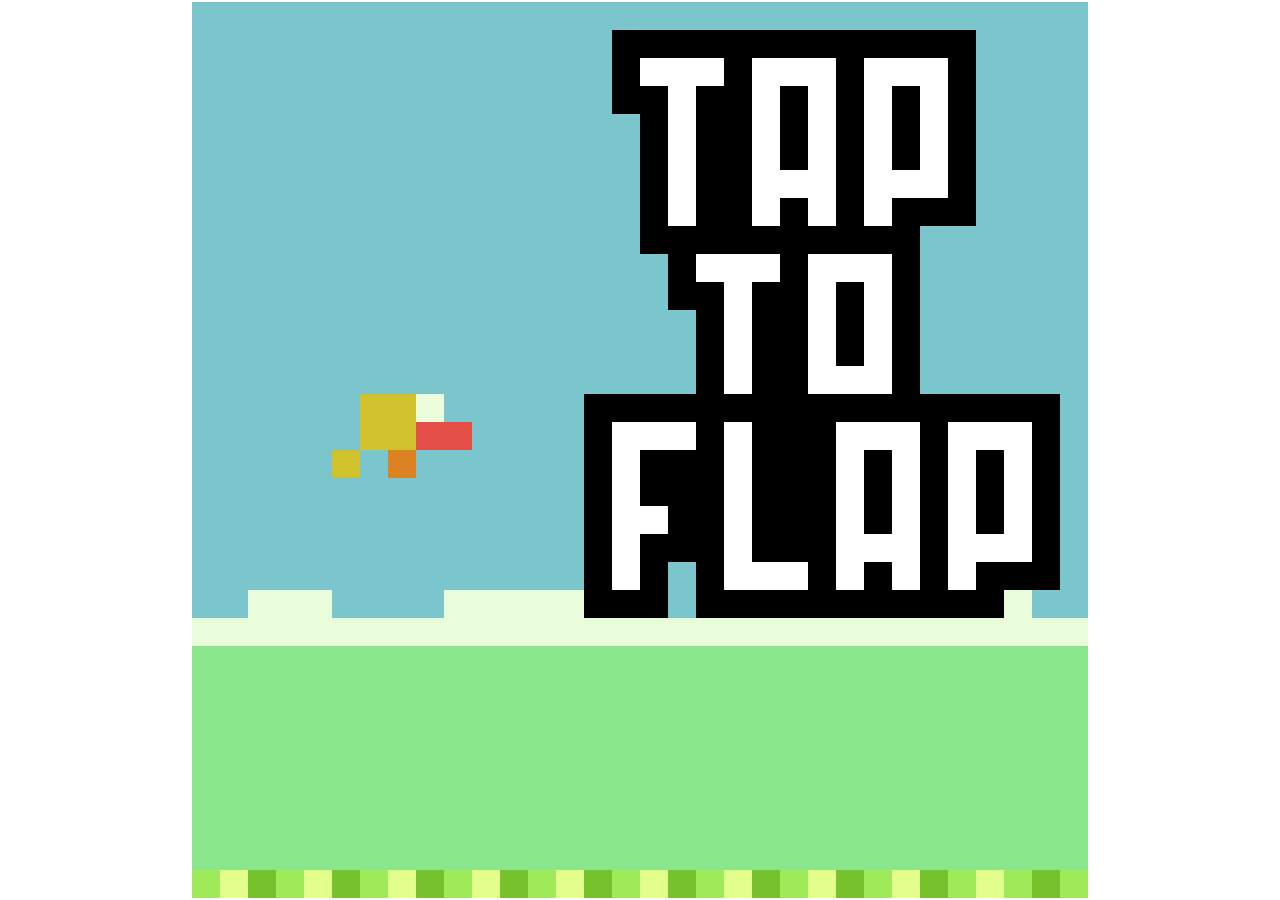
==== Games/Flappy Bird/index.html @ 36e4954c "Add files via upload" ====
<!DOCTYPE html>
<html lang="en" >
<head>
  <meta charset="UTF-8">
  <title>Flappy Bird</title>
  <link rel="stylesheet" href="./style.css">

</head>
<body>
<!-- partial:index.partial.html -->
<canvas id="gameCanvas"  />
<!-- partial -->
  <script  src="./script.js"></script>

</body>
</html>
---- Games/Flappy Bird/style.css ----
html, body{
  margin : 0px;
  width : 100%;
  height : 100%;
  overflow: hidden;
}

#gameCanvas{
  position: absolute;
}
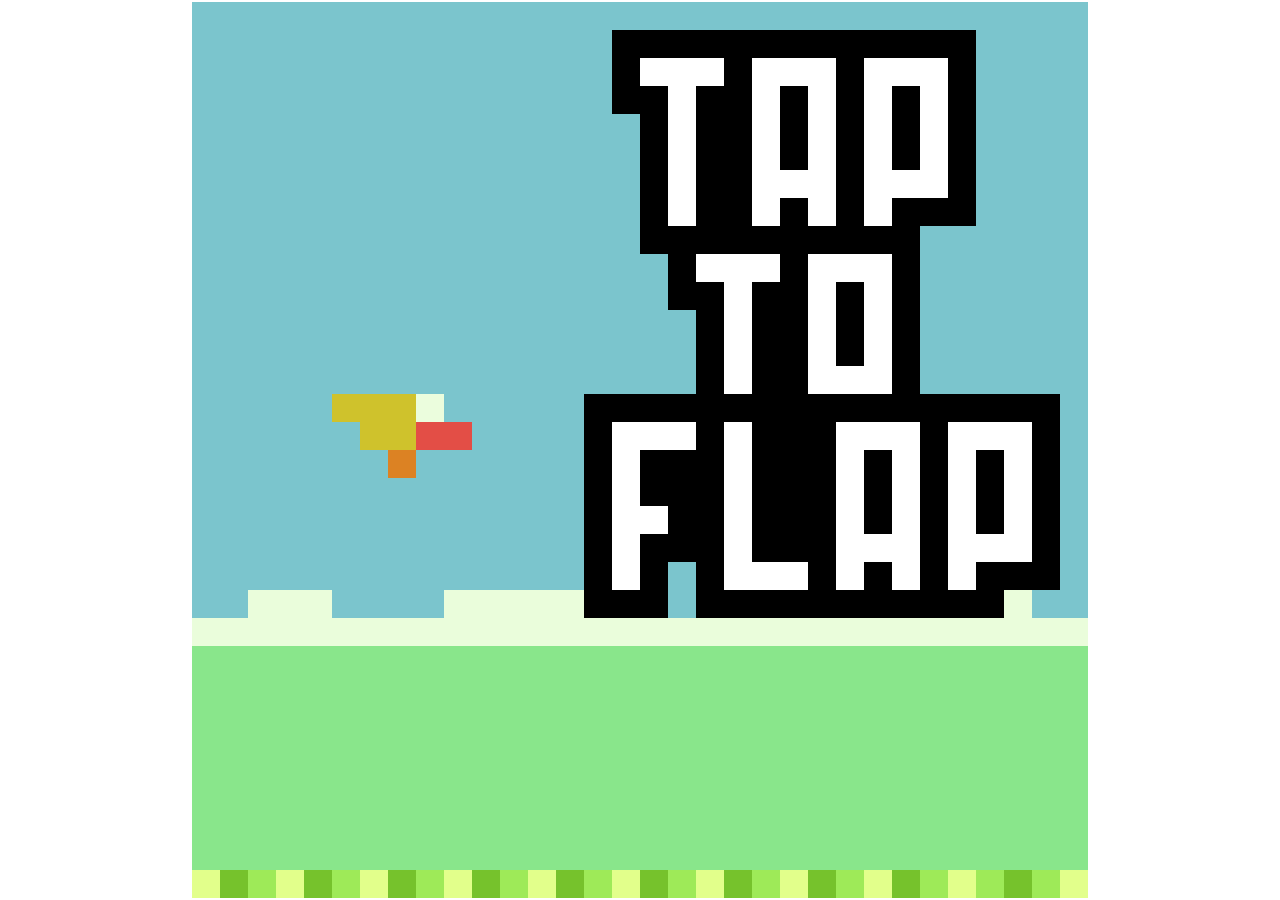
==== commit ae8be14d: "Update index.html" ====
--- a/Games/Flappy Bird/index.html
+++ b/Games/Flappy Bird/index.html
@@ -2,6 +2,7 @@
 <html lang="en" >
 <head>
   <meta charset="UTF-8">
+  <link rel="icon" href="img/logo.png">
   <title>Flappy Bird</title>
   <link rel="stylesheet" href="./style.css">
 
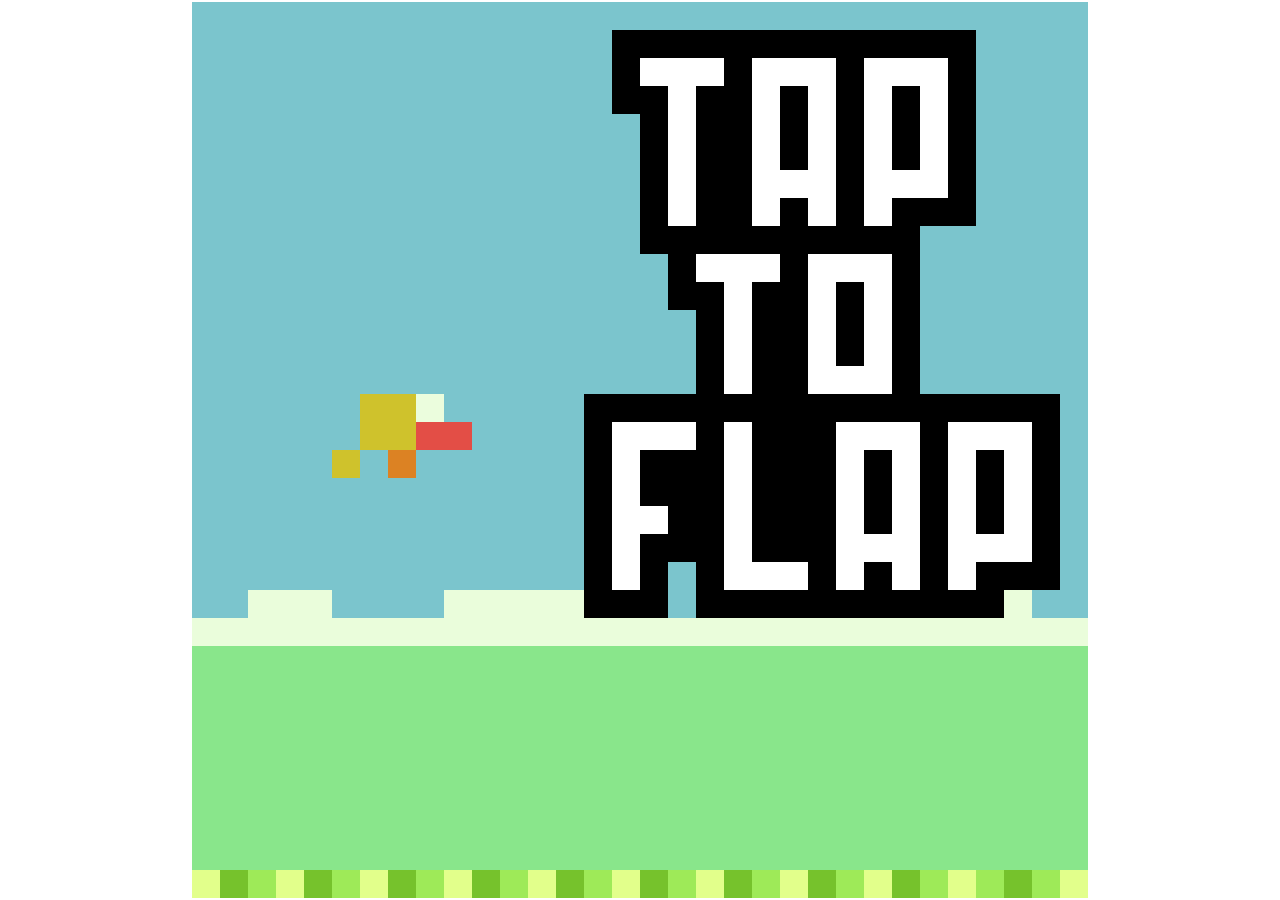
==== commit 4511e1a8: "Update index.html" ====
--- a/Games/Flappy Bird/index.html
+++ b/Games/Flappy Bird/index.html
@@ -2,7 +2,7 @@
 <html lang="en" >
 <head>
   <meta charset="UTF-8">
-  <link rel="icon" href="img/logo.png">
+  <link rel="icon" href="../../img/logo.png">
   <title>Flappy Bird</title>
   <link rel="stylesheet" href="./style.css">
 
